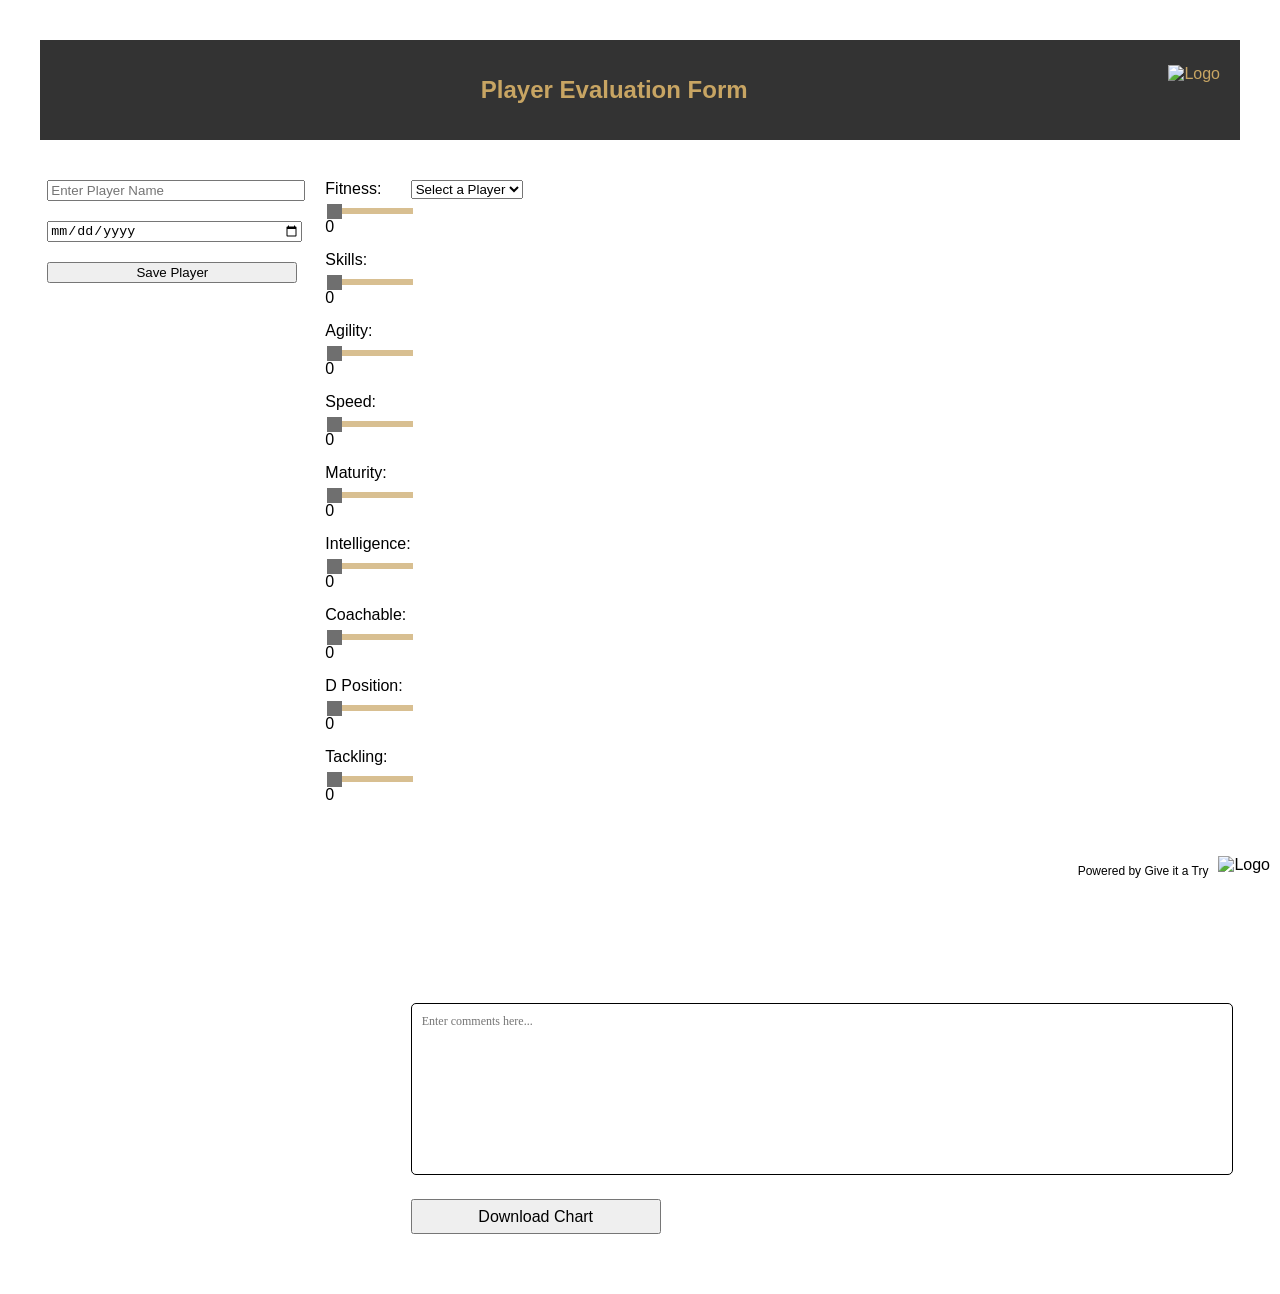
==== index.html @ 5cea39ee "Update and rename radarchart_sliders2.html to index.html" ====
<!DOCTYPE html>
<html lang="en">
<head>
    <script src="https://cdn.jsdelivr.net/npm/chart.js"></script>
    <meta charset="UTF-8">
    <meta name="viewport" content="width=device-width, initial-scale=1.0">
    <title>Player Evaluation Radar Chart</title>
    <link rel="stylesheet" href="styles_radarsliders2.css">
</head>
<body>
    <!-- Banner with Logo and Title -->
    <header class="banner">
        <h1 class="banner-title">Player Evaluation Form</h1>
        <img src='https://github.com/GIT-Strategies/Evaluation-Beta/blob/main/GIT%20just%20G%20logo%20white%20background%20(1).png?raw=true' alt="Logo" class="logo" />
    </header>

    <div class="container">
        <div class="left-section">
            <input type="text" id="playerName" placeholder="Enter Player Name" />
            <!-- Date Picker Field -->
            <input type="date" id="evaluationDate" placeholder="Select Evaluation Date" />
            <button id="savePlayer">Save Player</button>
            <div id="feedbackMessage" class="feedback-message"></div>
        </div>
        
        <div class="sliders">
            <div class="slider-group">
                <label for="fitness">Fitness:</label>
                <input type="range" id="fitness" class="score-slider" min="0" max="10" value="0">
                <span id="fitnessValue">0</span>
            </div>
            <div class="slider-group">
                <label for="skills">Skills:</label>
                <input type="range" id="skills" class="score-slider" min="0" max="10" value="0">
                <span id="skillsValue">0</span>
            </div>
            <div class="slider-group">
                <label for="agility">Agility:</label>
                <input type="range" id="agility" class="score-slider" min="0" max="10" value="0">
                <span id="agilityValue">0</span>
            </div>
            <div class="slider-group">
                <label for="speed">Speed:</label>
                <input type="range" id="speed" class="score-slider" min="0" max="10" value="0">
                <span id="speedValue">0</span>
            </div>
            <div class="slider-group">
                <label for="maturity">Maturity:</label>
                <input type="range" id="maturity" class="score-slider" min="0" max="10" value="0">
                <span id="maturityValue">0</span>
            </div>
            <div class="slider-group">
                <label for="intelligence">Intelligence:</label>
                <input type="range" id="intelligence" class="score-slider" min="0" max="10" value="0">
                <span id="intelligenceValue">0</span>
            </div>
            <div class="slider-group">
                <label for="coachable">Coachable:</label>
                <input type="range" id="coachable" class="score-slider" min="0" max="10" value="0">
                <span id="coachableValue">0</span>
            </div>
            <div class="slider-group">
                <label for="dPosition">D Position:</label>
                <input type="range" id="dPosition" class="score-slider" min="0" max="10" value="0">
                <span id="dPositionValue">0</span>
            </div>
            <div class="slider-group">
                <label for="tackling">Tackling:</label>
                <input type="range" id="tackling" class="score-slider" min="0" max="10" value="0">
                <span id="tacklingValue">0</span>
            </div>
        </div>
        
        <div class="right-section">
            <select id="playerList" class="player-select">
                <option value="">Select a Player</option>
            </select>
            <canvas id="radarChart" width="800" height="800"></canvas>
            <textarea id="comments" placeholder="Enter comments here..."></textarea>
            <button id="downloadChart">Download Chart</button>
        </div>
    </div>

    <!-- Footer -->
    <footer class="footer">
        <p>Powered by Give it a Try</p>
        <img src="https://drive.google.com/uc?export=view&id=1PhRam7mtIuN0Erz7qivtWhnLq6hrpyWM" alt="Logo" class="footer-logo" />
    </footer>

    <script src="https://cdnjs.cloudflare.com/ajax/libs/jspdf/2.5.1/jspdf.umd.min.js"></script>
    <script src="https://cdn.jsdelivr.net/npm/html2canvas@1.4.1/dist/html2canvas.min.js"></script>
    <script src="scripts_radarsliders2.js"></script>
</body>
</html>
---- styles_radarsliders2.css ----
body {
    font-family: Arial, sans-serif;
    margin: 20px;
    padding: 20px;
}

h1 {
    text-align: center;
}

/* Center the form and radar chart content */
.container {
    display: flex;
    justify-content: center;
    align-items: flex-start;
    margin-top: 20px;
    padding: 20px;
}

/* Banner Styling */
.banner {
    width: 100%;
    background-color: #333333;
    color: #C8A563;
    display: flex;
    justify-content: space-between;
    align-items: center;
    padding: 20px;
    box-sizing: border-box;
}

.banner-title {
    font-size: 24px;
    font-weight: bold;
    flex: 1;
    text-align: center;
}

.logo {
    height: 50px;
    width: auto;
}

/* Left Section */
.left-section {
    display: flex;
    flex-direction: column;
    align-items: flex-start;
    margin-right: 20px;
}

#playerName, #savePlayer, #evaluationDate {
    width: 250px;
    margin-bottom: 20px;
}

/* Slider group styling */
.slider-group {
    margin-bottom: 15px;
}

.score-slider {
    width: 250px;
    margin-top: 10px;
}

/* Restore original slider colors */
input[type="range"] {
    -webkit-appearance: none;
    appearance: none;
    width: 100%;
    height: 6px;
    background: #C8A563;
    outline: none;
    opacity: 0.7;
    transition: opacity 0.2s;
}

input[type="range"]::-webkit-slider-thumb {
    -webkit-appearance: none;
    appearance: none;
    width: 15px;
    height: 15px;
    background: #333333;
    cursor: pointer;
}

input[type="range"]::-moz-range-thumb {
    width: 15px;
    height: 15px;
    background: #333333;
    cursor: pointer;
}

/* Comment Section */
#comments {
    width: 800px;
    height: 150px;
    font-family: 'Times New Roman', serif;
    font-size: 12px;
    margin-bottom: 20px;
    padding: 10px;
    border: 1px solid #000;
    border-radius: 5px;
    resize: none;
}

/* Download Chart Button */
#downloadChart {
    width: 250px;
    height: 35px;
    font-size: 16px;
}

/* Footer Styling */
.footer {
    position: fixed;
    bottom: 10px;
    right: 10px;
    display: flex;
    align-items: center;
}

.footer p {
    font-size: 12px;
    margin-right: 10px;
}

.footer-logo {
    height: 30px;
    width: auto;
}
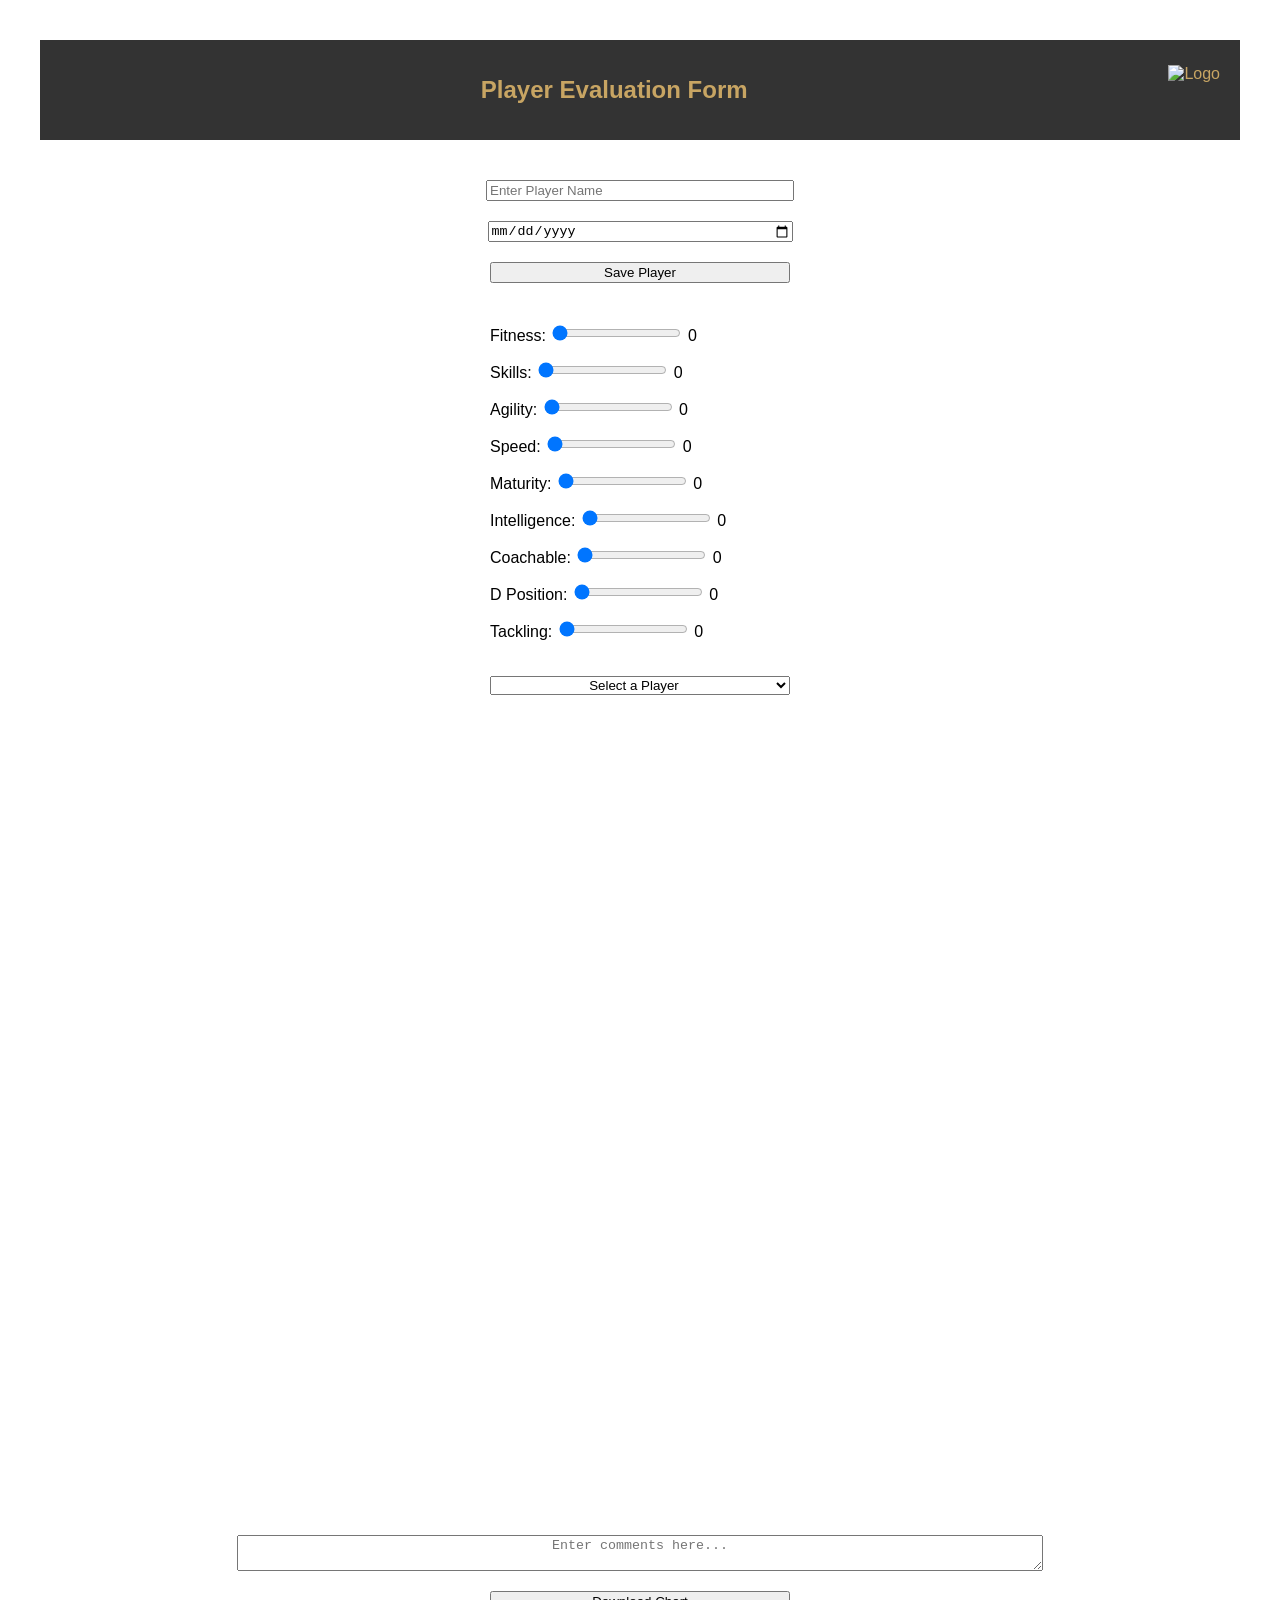
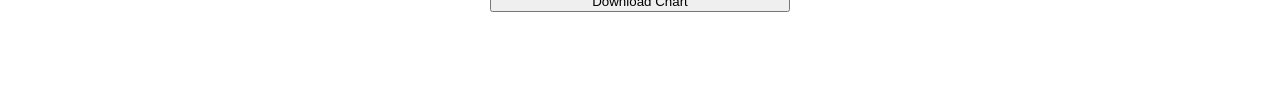
==== commit 55bd759f: "Add files via upload" ====
--- a/index.html
+++ b/index.html
@@ -1,28 +1,31 @@
 <!DOCTYPE html>
 <html lang="en">
 <head>
-    <script src="https://cdn.jsdelivr.net/npm/chart.js"></script>
     <meta charset="UTF-8">
     <meta name="viewport" content="width=device-width, initial-scale=1.0">
     <title>Player Evaluation Radar Chart</title>
+    <!-- Include jsPDF, html2canvas, and Chart.js for chart and PDF generation -->
+    <script src="https://cdnjs.cloudflare.com/ajax/libs/jspdf/2.5.1/jspdf.umd.min.js"></script>
+    <script src="https://cdn.jsdelivr.net/npm/html2canvas@1.4.1/dist/html2canvas.min.js"></script>
+    <script src="https://cdn.jsdelivr.net/npm/chart.js"></script>
     <link rel="stylesheet" href="styles_radarsliders2.css">
 </head>
 <body>
     <!-- Banner with Logo and Title -->
     <header class="banner">
         <h1 class="banner-title">Player Evaluation Form</h1>
-        <img src='https://github.com/GIT-Strategies/Evaluation-Beta/blob/main/GIT%20just%20G%20logo%20white%20background%20(1).png?raw=true' alt="Logo" class="logo" />
+        <img src="https://github.com/GIT-Strategies/Evaluation-Beta/blob/main/GIT%20just%20G%20logo%20white%20background%20(1).png?raw=true" alt="Logo" class="logo" />
     </header>
 
     <div class="container">
+        <!-- Left Section for Player Name, Date, and Save Button -->
         <div class="left-section">
             <input type="text" id="playerName" placeholder="Enter Player Name" />
-            <!-- Date Picker Field -->
             <input type="date" id="evaluationDate" placeholder="Select Evaluation Date" />
             <button id="savePlayer">Save Player</button>
-            <div id="feedbackMessage" class="feedback-message"></div>
         </div>
-        
+
+        <!-- Sliders Section Nested Under Save Player -->
         <div class="sliders">
             <div class="slider-group">
                 <label for="fitness">Fitness:</label>
@@ -70,25 +73,25 @@
                 <span id="tacklingValue">0</span>
             </div>
         </div>
-        
+
+        <!-- Right Section for Player List, Chart, Comment Box, and Download -->
         <div class="right-section">
-            <select id="playerList" class="player-select">
+            <!-- Center the player selection -->
+            <select id="playerList">
                 <option value="">Select a Player</option>
             </select>
+
+            <!-- Radar chart and comment box -->
             <canvas id="radarChart" width="800" height="800"></canvas>
+
+            <!-- Comment box -->
             <textarea id="comments" placeholder="Enter comments here..."></textarea>
+
+            <!-- Center the download button -->
             <button id="downloadChart">Download Chart</button>
         </div>
     </div>
 
-    <!-- Footer -->
-    <footer class="footer">
-        <p>Powered by Give it a Try</p>
-        <img src="https://drive.google.com/uc?export=view&id=1PhRam7mtIuN0Erz7qivtWhnLq6hrpyWM" alt="Logo" class="footer-logo" />
-    </footer>
-
-    <script src="https://cdnjs.cloudflare.com/ajax/libs/jspdf/2.5.1/jspdf.umd.min.js"></script>
-    <script src="https://cdn.jsdelivr.net/npm/html2canvas@1.4.1/dist/html2canvas.min.js"></script>
     <script src="scripts_radarsliders2.js"></script>
 </body>
 </html>
--- a/styles_radarsliders2.css
+++ b/styles_radarsliders2.css
@@ -8,13 +8,68 @@
     text-align: center;
 }
 
-/* Center the form and radar chart content */
+/* General container for symmetry */
 .container {
     display: flex;
-    justify-content: center;
-    align-items: flex-start;
+    flex-direction: column;
+    align-items: center;
     margin-top: 20px;
     padding: 20px;
+}
+
+/* Left Section: Player Name, Date, and Save Player */
+.left-section {
+    display: flex;
+    flex-direction: column;
+    align-items: center; /* Center content */
+    margin-bottom: 20px;
+}
+
+#playerName, #savePlayer, #evaluationDate, #playerList {
+    width: 300px; /* Adjust width for uniformity */
+    margin-bottom: 20px; /* Add spacing */
+}
+
+/* Centering the Select Player dropdown */
+#playerList {
+    text-align: center;
+    margin-bottom: 20px;
+}
+
+/* Sliders Section */
+.sliders {
+    display: flex;
+    flex-direction: column;
+    align-items: center; /* Center the sliders */
+    margin-bottom: 20px;
+}
+
+.slider-group {
+    width: 300px; /* Set fixed width for symmetry */
+    margin-bottom: 15px;
+}
+
+/* Center the chart and comment box */
+.right-section {
+    display: flex;
+    flex-direction: column;
+    align-items: center;
+    width: 800px;
+    margin-bottom: 20px;
+}
+
+/* Comment Section */
+#comments {
+    width: 800px;
+    margin-top: 20px;
+    margin-bottom: 20px;
+    text-align: center;
+}
+
+/* Center the Download button */
+#downloadChart {
+    width: 300px;
+    text-align: center;
 }
 
 /* Banner Styling */
@@ -40,93 +95,3 @@
     height: 50px;
     width: auto;
 }
-
-/* Left Section */
-.left-section {
-    display: flex;
-    flex-direction: column;
-    align-items: flex-start;
-    margin-right: 20px;
-}
-
-#playerName, #savePlayer, #evaluationDate {
-    width: 250px;
-    margin-bottom: 20px;
-}
-
-/* Slider group styling */
-.slider-group {
-    margin-bottom: 15px;
-}
-
-.score-slider {
-    width: 250px;
-    margin-top: 10px;
-}
-
-/* Restore original slider colors */
-input[type="range"] {
-    -webkit-appearance: none;
-    appearance: none;
-    width: 100%;
-    height: 6px;
-    background: #C8A563;
-    outline: none;
-    opacity: 0.7;
-    transition: opacity 0.2s;
-}
-
-input[type="range"]::-webkit-slider-thumb {
-    -webkit-appearance: none;
-    appearance: none;
-    width: 15px;
-    height: 15px;
-    background: #333333;
-    cursor: pointer;
-}
-
-input[type="range"]::-moz-range-thumb {
-    width: 15px;
-    height: 15px;
-    background: #333333;
-    cursor: pointer;
-}
-
-/* Comment Section */
-#comments {
-    width: 800px;
-    height: 150px;
-    font-family: 'Times New Roman', serif;
-    font-size: 12px;
-    margin-bottom: 20px;
-    padding: 10px;
-    border: 1px solid #000;
-    border-radius: 5px;
-    resize: none;
-}
-
-/* Download Chart Button */
-#downloadChart {
-    width: 250px;
-    height: 35px;
-    font-size: 16px;
-}
-
-/* Footer Styling */
-.footer {
-    position: fixed;
-    bottom: 10px;
-    right: 10px;
-    display: flex;
-    align-items: center;
-}
-
-.footer p {
-    font-size: 12px;
-    margin-right: 10px;
-}
-
-.footer-logo {
-    height: 30px;
-    width: auto;
-}
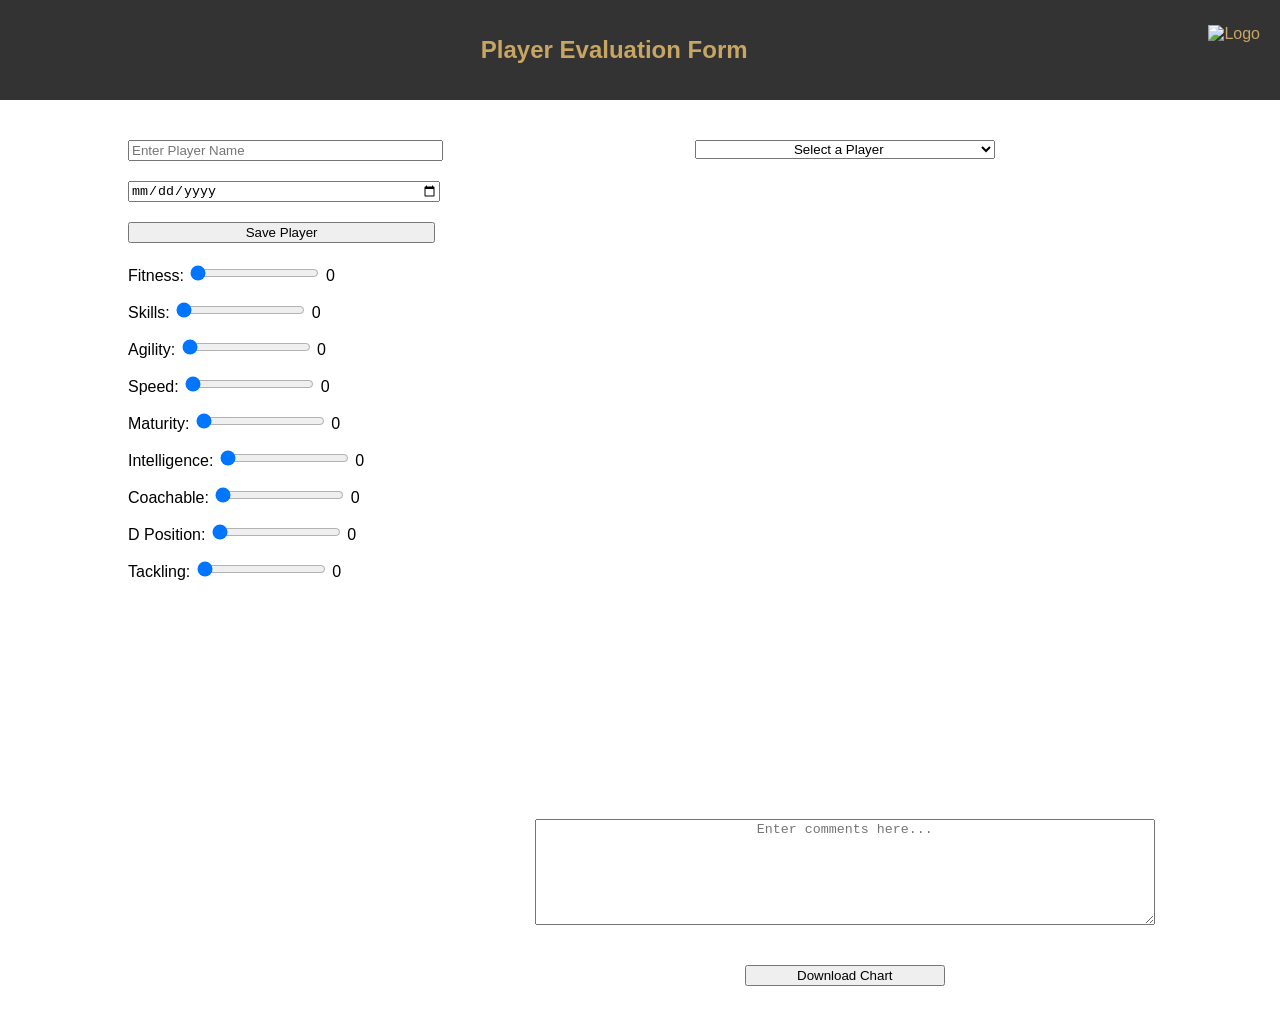
==== commit a34e5dbf: "Add files via upload" ====
--- a/index.html
+++ b/index.html
@@ -18,15 +18,13 @@
     </header>
 
     <div class="container">
-        <!-- Left Section for Player Name, Date, and Save Button -->
+        <!-- Left Section for Sliders and Inputs -->
         <div class="left-section">
             <input type="text" id="playerName" placeholder="Enter Player Name" />
             <input type="date" id="evaluationDate" placeholder="Select Evaluation Date" />
             <button id="savePlayer">Save Player</button>
-        </div>
 
-        <!-- Sliders Section Nested Under Save Player -->
-        <div class="sliders">
+            <!-- Sliders Section -->
             <div class="slider-group">
                 <label for="fitness">Fitness:</label>
                 <input type="range" id="fitness" class="score-slider" min="0" max="10" value="0">
@@ -74,20 +72,20 @@
             </div>
         </div>
 
-        <!-- Right Section for Player List, Chart, Comment Box, and Download -->
+        <!-- Right Section for Chart, Comments, and Download -->
         <div class="right-section">
-            <!-- Center the player selection -->
+            <!-- Player Selection -->
             <select id="playerList">
                 <option value="">Select a Player</option>
             </select>
 
-            <!-- Radar chart and comment box -->
-            <canvas id="radarChart" width="800" height="800"></canvas>
+            <!-- Radar Chart -->
+            <canvas id="radarChart" width="600" height="600"></canvas>
 
-            <!-- Comment box -->
+            <!-- Comment Section -->
             <textarea id="comments" placeholder="Enter comments here..."></textarea>
 
-            <!-- Center the download button -->
+            <!-- Download Button -->
             <button id="downloadChart">Download Chart</button>
         </div>
     </div>
--- a/styles_radarsliders2.css
+++ b/styles_radarsliders2.css
@@ -1,75 +1,7 @@
 body {
     font-family: Arial, sans-serif;
-    margin: 20px;
-    padding: 20px;
-}
-
-h1 {
-    text-align: center;
-}
-
-/* General container for symmetry */
-.container {
-    display: flex;
-    flex-direction: column;
-    align-items: center;
-    margin-top: 20px;
-    padding: 20px;
-}
-
-/* Left Section: Player Name, Date, and Save Player */
-.left-section {
-    display: flex;
-    flex-direction: column;
-    align-items: center; /* Center content */
-    margin-bottom: 20px;
-}
-
-#playerName, #savePlayer, #evaluationDate, #playerList {
-    width: 300px; /* Adjust width for uniformity */
-    margin-bottom: 20px; /* Add spacing */
-}
-
-/* Centering the Select Player dropdown */
-#playerList {
-    text-align: center;
-    margin-bottom: 20px;
-}
-
-/* Sliders Section */
-.sliders {
-    display: flex;
-    flex-direction: column;
-    align-items: center; /* Center the sliders */
-    margin-bottom: 20px;
-}
-
-.slider-group {
-    width: 300px; /* Set fixed width for symmetry */
-    margin-bottom: 15px;
-}
-
-/* Center the chart and comment box */
-.right-section {
-    display: flex;
-    flex-direction: column;
-    align-items: center;
-    width: 800px;
-    margin-bottom: 20px;
-}
-
-/* Comment Section */
-#comments {
-    width: 800px;
-    margin-top: 20px;
-    margin-bottom: 20px;
-    text-align: center;
-}
-
-/* Center the Download button */
-#downloadChart {
-    width: 300px;
-    text-align: center;
+    margin: 0;
+    padding: 0;
 }
 
 /* Banner Styling */
@@ -95,3 +27,71 @@
     height: 50px;
     width: auto;
 }
+
+/* Main container for symmetry */
+.container {
+    display: flex;
+    justify-content: space-between;
+    margin: 40px auto;
+    width: 80%; /* Adjust this based on your screen size */
+}
+
+/* Left Section: Sliders and Player Input */
+.left-section {
+    flex-basis: 30%;
+    display: flex;
+    flex-direction: column;
+    align-items: flex-start; /* Align sliders to the left */
+}
+
+#playerName, #evaluationDate, #savePlayer {
+    width: 100%; /* Make the input fields and button take up full width */
+    margin-bottom: 20px; /* Add spacing between inputs */
+}
+
+.slider-group {
+    width: 100%;
+    margin-bottom: 15px;
+}
+
+/* Right Section: Chart and Other Elements */
+.right-section {
+    flex-basis: 60%; /* Make chart area wider */
+    display: flex;
+    flex-direction: column;
+    align-items: center; /* Center the chart and other elements */
+}
+
+#playerList {
+    width: 300px;
+    text-align: center;
+    margin-bottom: 20px;
+}
+
+#radarChart {
+    width: 600px;
+    height: 600px;
+    margin-bottom: 20px;
+}
+
+/* Comment Section */
+#comments {
+    width: 100%;
+    height: 100px;
+    margin-top: 20px;
+    margin-bottom: 20px;
+    text-align: center;
+}
+
+/* Download Button */
+#downloadChart {
+    width: 200px;
+    text-align: center;
+    margin-top: 20px;
+}
+
+/* Center content with uniform padding */
+.center-content {
+    text-align: center;
+    padding: 20px;
+}
